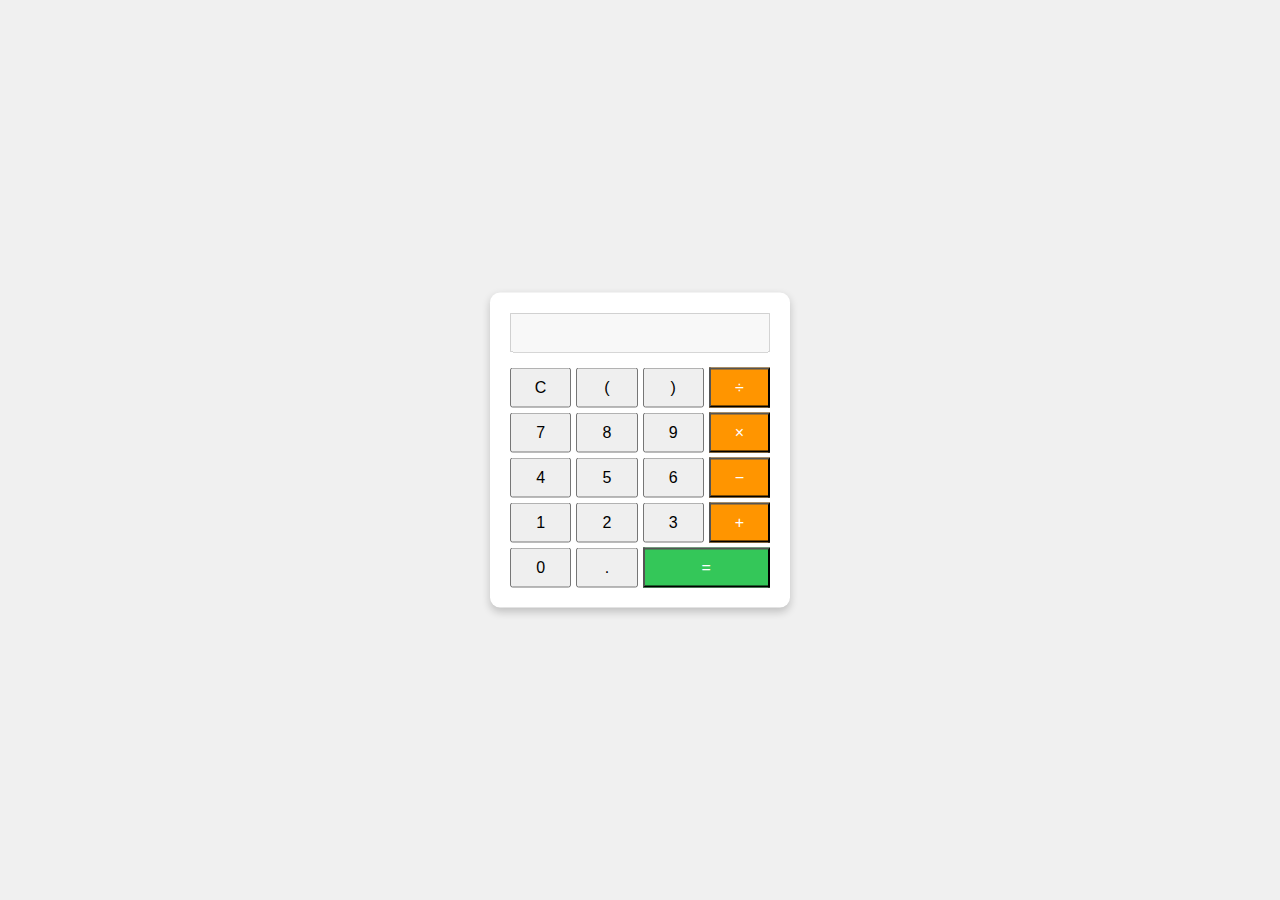
==== index.html @ 84ea6ec8 "renaming files" ====
<!DOCTYPE html>
<html lang="en">
<head>
    <meta charset="UTF-8">
    <meta name="viewport" content="width=device-width, initial-scale=1.0">
    <title>Simple Calculator</title>
    <link rel="icon" href="calc.webp" type="image/webp">
    <style>
        body {
            font-family: Arial, sans-serif;
            height: 100%;
            margin: 0;
            overflow: hidden;
            background-color: #f0f0f0;
        }
        .calculator {
            background: #ffffff;
            border-radius: 10px;
            box-shadow: 0 4px 8px rgba(0,0,0,0.2);
            padding: 20px;
            width: 260px;
            display: grid;
            grid-template-columns: repeat(4, 1fr);
            grid-gap: 5px;
            margin: auto;
            position: absolute;
            top: 50%;
            left: 50%;
            transform: translate(-50%, -50%);
        }
        .calculator input[type="text"] {
            grid-column: span 4;
            height: 40px;
            font-size: 1.2em;
            text-align: right;
            margin-bottom: 10px;
            padding: 5px;
            box-sizing: border-box;
        }
        button {
            height: 40px;
            font-size: 1em;
            cursor: pointer;
            user-select: none;
            outline: none;
        }
        button:focus {
            outline: none;
        }
        button.operator {
            background-color: #ff9500;
            color: white;
        }
        button.equal {
            background-color: #34c759;
            color: white;
            grid-column: span 2;
        }
    </style>
    <script>
        window.onload = function() {
            window.resizeTo(300, 400);
        };
    </script>
</head>
<body>
<div class="calculator">
    <input type="text" id="result" disabled>

    <button onclick="clearResult()">C</button>
    <button onclick="appendValue('(')">(</button>
    <button onclick="appendValue(')')">)</button>
    <button class="operator" onclick="appendOperator('/')">÷</button>

    <button onclick="appendValue('7')">7</button>
    <button onclick="appendValue('8')">8</button>
    <button onclick="appendValue('9')">9</button>
    <button class="operator" onclick="appendOperator('*')">×</button>

    <button onclick="appendValue('4')">4</button>
    <button onclick="appendValue('5')">5</button>
    <button onclick="appendValue('6')">6</button>
    <button class="operator" onclick="appendOperator('-')">−</button>

    <button onclick="appendValue('1')">1</button>
    <button onclick="appendValue('2')">2</button>
    <button onclick="appendValue('3')">3</button>
    <button class="operator" onclick="appendOperator('+')">+</button>

    <button onclick="appendValue('0')">0</button>
    <button onclick="appendDot('.')">.</button>
    <button class="equal" onclick="calculate()">=</button>
</div>

<script>
    document.addEventListener('keydown', function(event) {
        event.preventDefault();
        if ((event.key >= '0' && event.key <= '9') || ['+', '-', '*', '/', '(', ')'].includes(event.key)) {
            if(['+', '-', '*', '/'].includes(event.key)) {
                appendOperator(event.key);
            } else {
                appendValue(event.key);
            }
        } else if (event.key === '.') {
            appendDot('.');
        } else if (event.key === 'Backspace') {
            deleteLastChar();
        } else if (event.key === 'Delete') {
            clearResult();
        } else if (event.key === 'Enter') {
            calculate();
        }
    });

    function appendValue(value) {
        document.getElementById('result').value += value;
    }

    function appendOperator(operator) {
        let currentValue = document.getElementById('result').value;
        if (currentValue !== '' && !/[+\-*/]$/.test(currentValue.slice(-1))) {
            document.getElementById('result').value += operator;
        }
    }

    function appendDot(dot) {
        let currentValue = document.getElementById('result').value;
        let parts = currentValue.split(/[-+*/]/);
        if (!parts[parts.length - 1].includes('.')) {
            document.getElementById('result').value += dot;
        }
    }

    function clearResult() {
        document.getElementById('result').value = '';
    }

    function deleteLastChar() {
        let inputField = document.getElementById('result');
        inputField.value = inputField.value.slice(0, -1);
    }

    function calculate() {
        let expression = document.getElementById('result').value;
        if (!expression.trim()) return;
        expression = expression.replace(/(\d)\(/g, '$1*(').replace(/\)(\d)/g, ')*$1').replace(/\b0+(\d)/g, '$1');
        try {
            let result = eval(expression);
            document.getElementById('result').value = parseFloat(result.toFixed(10));
        } catch (e) {
            document.getElementById('result').value = 'Error';
        }
    }
</script>
</body>
</html>
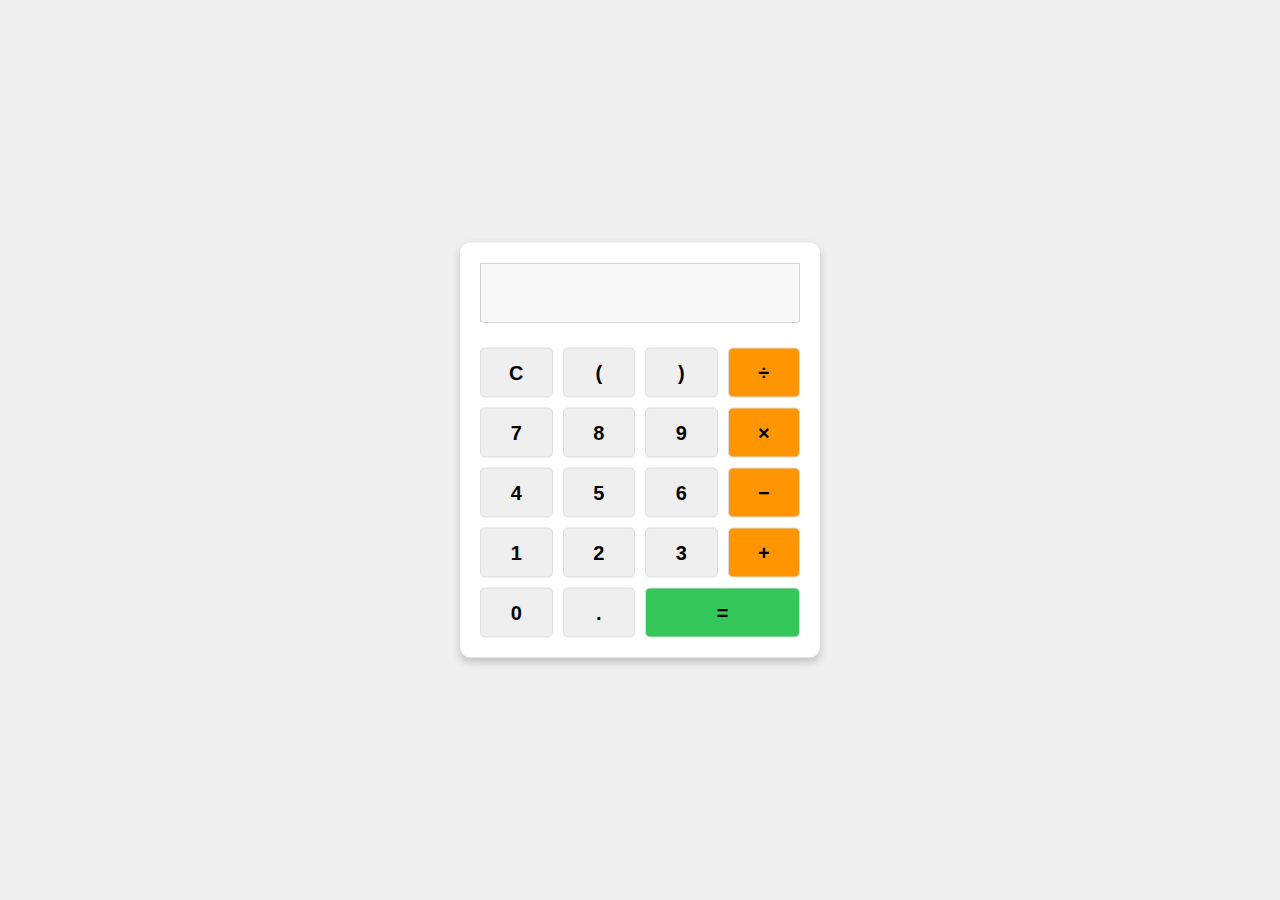
==== commit aad10757: "bug fix" ====
--- a/index.html
+++ b/index.html
@@ -2,65 +2,148 @@
 <html lang="en">
 <head>
     <meta charset="UTF-8">
-    <meta name="viewport" content="width=device-width, initial-scale=1.0">
+    <meta name="viewport" content="width=device-width, initial-scale=1.0, user-scalable=no">
     <title>Simple Calculator</title>
     <link rel="icon" href="calc.webp" type="image/webp">
-    <style>
-        body {
-            font-family: Arial, sans-serif;
-            height: 100%;
-            margin: 0;
-            overflow: hidden;
-            background-color: #f0f0f0;
+    <link rel="stylesheet" href="index.css">
+    <script>
+        document.addEventListener('DOMContentLoaded', function() {
+            document.addEventListener('touchstart', function(event) {
+                if (event.touches.length > 1) {
+                    event.preventDefault();
+                }
+            }, { passive: false });
+        });
+
+        document.addEventListener('keydown', function(event) {
+    // Only prevent default for calculator-related keys
+    if ((event.key >= '0' && event.key <= '9') || 
+        ['+', '-', '*', '/', '.', '(', ')', 'Backspace', 'Delete', 'Enter'].includes(event.key)) {
+        
+        event.preventDefault();
+        
+        if ((event.key >= '0' && event.key <= '9') || ['(', ')'].includes(event.key)) {
+            appendValue(event.key);
+        } else if (['+', '-', '*', '/'].includes(event.key)) {
+            appendOperator(event.key);
+        } else if (event.key === '.') {
+            appendDot('.');
+        } else if (event.key === 'Backspace') {
+            deleteLastChar();
+        } else if (event.key === 'Delete') {
+            clearResult();
+        } else if (event.key === 'Enter') {
+            calculate();
         }
-        .calculator {
-            background: #ffffff;
-            border-radius: 10px;
-            box-shadow: 0 4px 8px rgba(0,0,0,0.2);
-            padding: 20px;
-            width: 260px;
-            display: grid;
-            grid-template-columns: repeat(4, 1fr);
-            grid-gap: 5px;
-            margin: auto;
-            position: absolute;
-            top: 50%;
-            left: 50%;
-            transform: translate(-50%, -50%);
+    }
+});
+
+        function appendValue(value) {
+    let currentValue = document.getElementById('result').value;
+    if (currentValue === 'Error') {
+        clearResult();
+        currentValue = '';
+    }
+    document.getElementById('result').value += value;
+}
+
+        function appendOperator(operator) {
+            let currentValue = document.getElementById('result').value;
+            if (currentValue !== '' && !/[+\-*/]$/.test(currentValue.slice(-1))) {
+                document.getElementById('result').value += operator;
+            }
         }
-        .calculator input[type="text"] {
-            grid-column: span 4;
-            height: 40px;
-            font-size: 1.2em;
-            text-align: right;
-            margin-bottom: 10px;
-            padding: 5px;
-            box-sizing: border-box;
+
+        function appendDot(dot) {
+    let currentValue = document.getElementById('result').value;
+    
+    // If the display shows "Error", clear it first
+    if (currentValue === 'Error') {
+        clearResult();
+        currentValue = '';
+    }
+    
+    // Check if the input is empty or ends with an operator
+    if (currentValue === '' || /[+\-*/]$/.test(currentValue)) {
+        document.getElementById('result').value += '0' + dot;
+        return;
+    }
+    
+    // Split by operators and check if the last number already has a decimal
+    let parts = currentValue.split(/[-+*/]/);
+    if (!parts[parts.length - 1].includes('.')) {
+        document.getElementById('result').value += dot;
+    }
+}
+
+function clearResult() {
+    document.getElementById('result').value = '';
+}
+
+function deleteLastChar() {
+    let inputField = document.getElementById('result');
+    if (inputField.value === 'Error') {
+        clearResult();
+    } else {
+        inputField.value = inputField.value.slice(0, -1);
+    }
+}
+
+function calculate() {
+    let expression = document.getElementById('result').value;
+    
+    // If expression is empty, do nothing
+    if (!expression.trim()) return;
+    
+    // Handle implicit multiplication
+    expression = expression.replace(/(\d)\(/g, '$1*(').replace(/\)(\d)/g, ')*$1');
+    
+    try {
+        // Instead of using eval directly, we'll parse the expression more carefully
+        // Split the expression into parts (numbers and operators)
+        let formattedExpression = expression;
+        
+        // Handle numbers with leading zeros but preserve decimal numbers like 0.123
+        formattedExpression = formattedExpression.replace(/(-?\d*\.\d+)|(-?\d+)/g, function(match) {
+            // If it's a decimal number, leave it as is
+            if (match.includes('.')) return match;
+            
+            // If it's a whole number with leading zeros, preserve its value
+            // but convert to a proper number format
+            return String(Number(match));
+        });
+        
+        let result = eval(formattedExpression);
+        
+        // Convert to string first to properly handle decimal values
+        let resultStr = result.toString();
+        
+        // If it's a decimal number, ensure we don't lose trailing zeros
+        if (resultStr.includes('.')) {
+            // Format to 10 decimal places maximum
+            resultStr = parseFloat(result.toFixed(10)).toString();
+            
+            // Check if we need to preserve trailing zeros (if original had them)
+            let originalParts = expression.split(/[-+*/]/);
+            let lastPart = originalParts[originalParts.length - 1];
+            
+            // If the last part of the expression had a decimal with trailing zeros
+            if (lastPart.includes('.') && lastPart.endsWith('0')) {
+                // Preserve the proper number of decimal places
+                document.getElementById('result').value = result.toFixed(10).replace(/0+$/, '').replace(/\.$/, '');
+                return;
+            }
         }
-        button {
-            height: 40px;
-            font-size: 1em;
-            cursor: pointer;
-            user-select: none;
-            outline: none;
-        }
-        button:focus {
-            outline: none;
-        }
-        button.operator {
-            background-color: #ff9500;
-            color: white;
-        }
-        button.equal {
-            background-color: #34c759;
-            color: white;
-            grid-column: span 2;
-        }
-    </style>
-    <script>
-        window.onload = function() {
-            window.resizeTo(300, 400);
-        };
+        
+        document.getElementById('result').value = resultStr;
+    } catch (e) {
+        document.getElementById('result').value = 'Error';
+    }
+}
+
+
+
+
     </script>
 </head>
 <body>
@@ -91,66 +174,5 @@
     <button onclick="appendDot('.')">.</button>
     <button class="equal" onclick="calculate()">=</button>
 </div>
-
-<script>
-    document.addEventListener('keydown', function(event) {
-        event.preventDefault();
-        if ((event.key >= '0' && event.key <= '9') || ['+', '-', '*', '/', '(', ')'].includes(event.key)) {
-            if(['+', '-', '*', '/'].includes(event.key)) {
-                appendOperator(event.key);
-            } else {
-                appendValue(event.key);
-            }
-        } else if (event.key === '.') {
-            appendDot('.');
-        } else if (event.key === 'Backspace') {
-            deleteLastChar();
-        } else if (event.key === 'Delete') {
-            clearResult();
-        } else if (event.key === 'Enter') {
-            calculate();
-        }
-    });
-
-    function appendValue(value) {
-        document.getElementById('result').value += value;
-    }
-
-    function appendOperator(operator) {
-        let currentValue = document.getElementById('result').value;
-        if (currentValue !== '' && !/[+\-*/]$/.test(currentValue.slice(-1))) {
-            document.getElementById('result').value += operator;
-        }
-    }
-
-    function appendDot(dot) {
-        let currentValue = document.getElementById('result').value;
-        let parts = currentValue.split(/[-+*/]/);
-        if (!parts[parts.length - 1].includes('.')) {
-            document.getElementById('result').value += dot;
-        }
-    }
-
-    function clearResult() {
-        document.getElementById('result').value = '';
-    }
-
-    function deleteLastChar() {
-        let inputField = document.getElementById('result');
-        inputField.value = inputField.value.slice(0, -1);
-    }
-
-    function calculate() {
-        let expression = document.getElementById('result').value;
-        if (!expression.trim()) return;
-        expression = expression.replace(/(\d)\(/g, '$1*(').replace(/\)(\d)/g, ')*$1').replace(/\b0+(\d)/g, '$1');
-        try {
-            let result = eval(expression);
-            document.getElementById('result').value = parseFloat(result.toFixed(10));
-        } catch (e) {
-            document.getElementById('result').value = 'Error';
-        }
-    }
-</script>
 </body>
 </html>
--- a/index.css
+++ b/index.css
@@ -0,0 +1,56 @@
+body {
+    font-family: Arial, sans-serif;
+    height: 100%;
+    margin: 0;
+    overflow: hidden;
+    background-color: #f0f0f0;
+}
+.calculator {
+    background: #ffffff;
+    border-radius: 10px;
+    box-shadow: 0 4px 8px rgba(0,0,0,0.2);
+    padding: 20px;
+    width: 320px; /* Increased from 260px */
+    display: grid;
+    grid-template-columns: repeat(4, 1fr);
+    grid-gap: 10px; /* Increased from 5px */
+    margin: auto;
+    position: absolute;
+    top: 50%;
+    left: 50%;
+    transform: translate(-50%, -50%);
+}
+.calculator input[type="text"] {
+    grid-column: span 4;
+    height: 60px; /* Increased from 40px */
+    font-size: 1.5em; /* Increased from 1.2em */
+    font-weight: 600; /* Added bold weight */
+    color: #000000; /* Explicitly set to black */
+    text-align: right;
+    margin-bottom: 15px; /* Increased from 10px */
+    padding: 10px; /* Increased from 5px */
+    box-sizing: border-box;
+}
+button {
+    height: 50px; /* Increased from 40px */
+    font-size: 1.25em; /* Increased from 1em */
+    font-weight: 600; /* Added bold weight */
+    color: #000000; /* Explicitly set to black */
+    cursor: pointer;
+    user-select: none;
+    outline: none;
+    border-radius: 5px; /* Added rounded corners */
+    border: 1px solid #ddd;
+}
+button:focus {
+    outline: none;
+}
+button.operator {
+    background-color: #ff9500;
+    color: black; /* Changed from white to black */
+}
+button.equal {
+    background-color: #34c759;
+    color: black; /* Changed from white to black */
+    grid-column: span 2;
+}